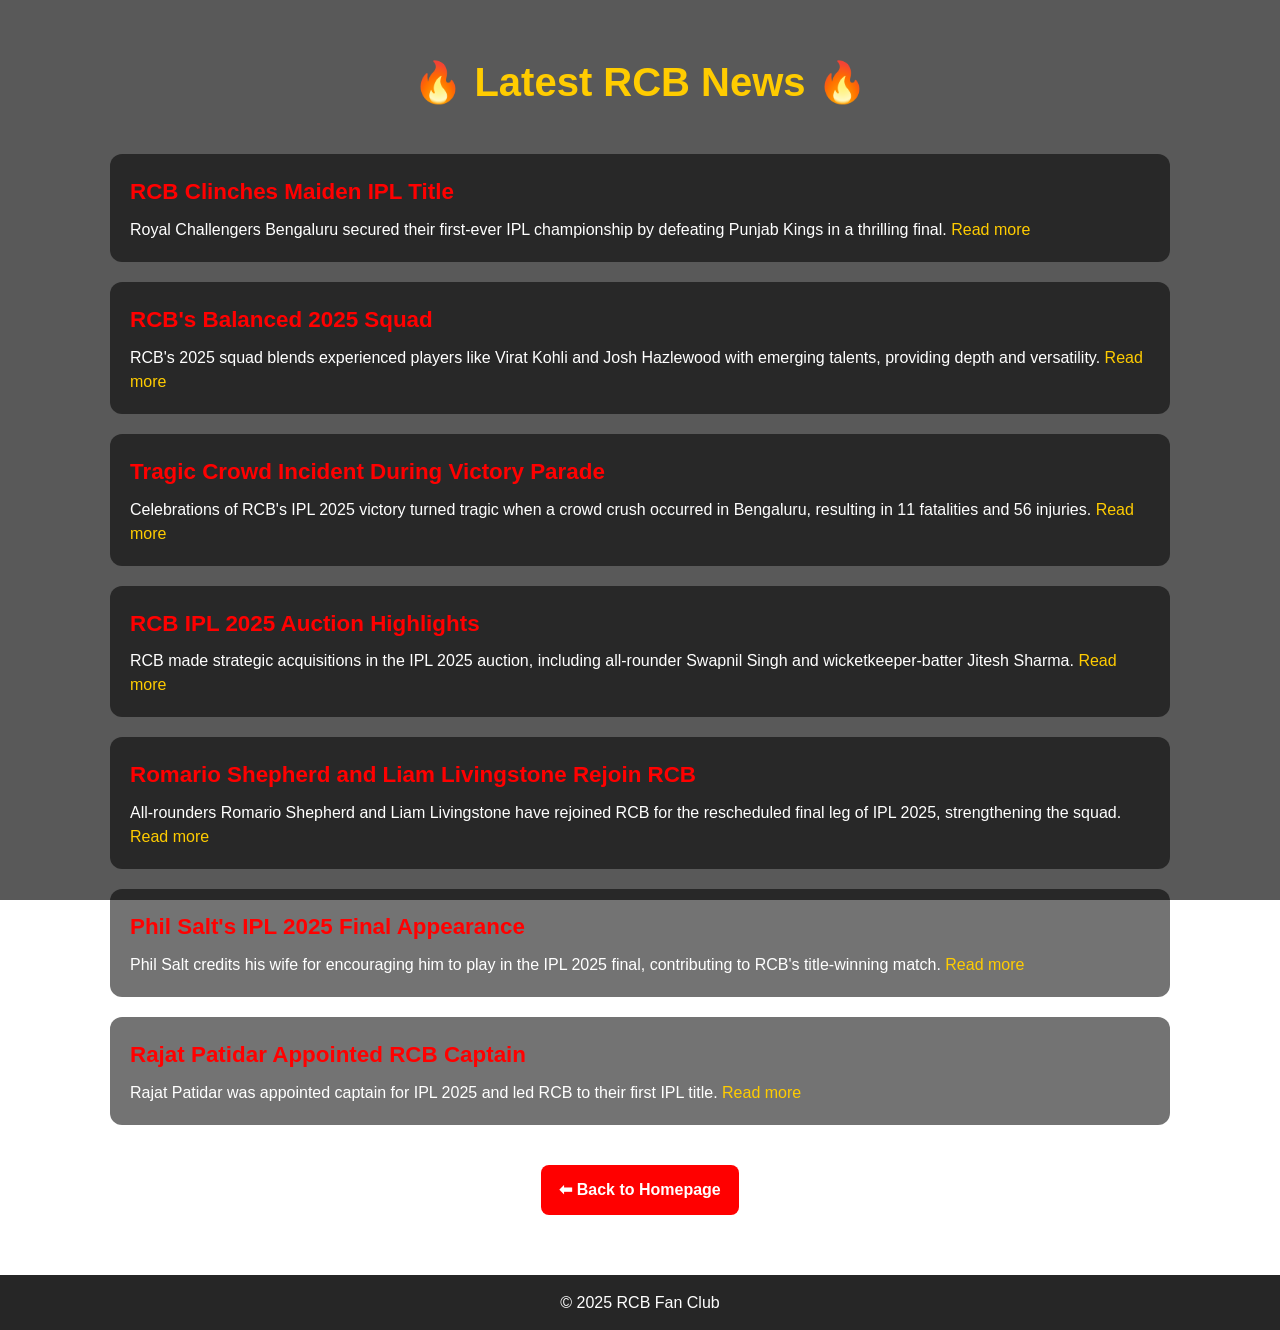
==== news.html @ 23f4145d "Add files via upload" ====
<!DOCTYPE html>
<html lang="en">
<head>
  <meta charset="UTF-8" />
  <meta name="viewport" content="width=device-width, initial-scale=1.0"/>
  <title>RCB Latest News</title>
  <link rel="stylesheet" href="style.css" />
  <style>
    body {
      font-family: 'Segoe UI', Tahoma, Geneva, Verdana, sans-serif;
      background: url('images/rcb forever.jpg') no-repeat center center fixed;
      background-size: cover;
      color: #fff;
      margin: 0;
      position: relative;
    }
    body::before {
      content: "";
      position: fixed;
      top: 0; left: 0;
      width: 100%; height: 100%;
      background: rgba(0,0,0,0.65);
      z-index: -1;
    }
    .container {
      max-width: 1100px;
      margin: 50px auto;
      padding: 0 20px;
    }
    h1 {
      text-align: center;
      color: #ffcc00;
      font-size: 2.5rem;
      margin-bottom: 40px;
    }
    .news-item {
      background: rgba(0,0,0,0.55);
      padding: 20px;
      border-radius: 12px;
      margin-bottom: 20px;
      transition: transform 0.2s;
    }
    .news-item:hover {
      transform: scale(1.02);
    }
    .news-item h2 {
      color: #ff0000;
      font-size: 1.4rem;
      margin-bottom: 8px;
    }
    .news-item p {
      color: #fff;
      font-size: 1rem;
      line-height: 1.5;
    }
    .news-item a {
      color: #ffcc00;
      text-decoration: none;
    }
    .news-item a:hover {
      text-decoration: underline;
    }
    .back-home {
      display: block;
      width: fit-content;
      margin: 40px auto 60px;
      padding: 12px 18px;
      background: #ff0000;
      color: #fff;
      text-decoration: none;
      border-radius: 8px;
      font-weight: 700;
      text-align: center;
    }
    .back-home:hover {
      background: #ffcc00;
      color: #000;
    }
    @media(max-width:600px){
      h1 { font-size: 2rem; }
      .news-item h2 { font-size: 1.2rem; }
    }
  </style>
</head>
<body>
  <div class="container">
    <h1>🔥 Latest RCB News 🔥</h1>

    <div class="news-item">
      <h2>RCB Clinches Maiden IPL Title</h2>
      <p>Royal Challengers Bengaluru secured their first-ever IPL championship by defeating Punjab Kings in a thrilling final. 
         <a href="https://en.wikipedia.org/wiki/2025_Indian_Premier_League_final?utm_source=chatgpt.com" target="_blank">Read more</a>
      </p>
    </div>

    <div class="news-item">
      <h2>RCB's Balanced 2025 Squad</h2>
      <p>RCB's 2025 squad blends experienced players like Virat Kohli and Josh Hazlewood with emerging talents, providing depth and versatility. 
         <a href="https://www.livemint.com/sports/cricket-news/why-rcb-s-2025-squad-is-their-most-balanced-ipl-team-yet-explained-11748558481822.html?utm_source=chatgpt.com" target="_blank">Read more</a>
      </p>
    </div>

    <div class="news-item">
      <h2>Tragic Crowd Incident During Victory Parade</h2>
      <p>Celebrations of RCB's IPL 2025 victory turned tragic when a crowd crush occurred in Bengaluru, resulting in 11 fatalities and 56 injuries. 
         <a href="https://en.wikipedia.org/wiki/2025_Bengaluru_crowd_crush?utm_source=chatgpt.com" target="_blank">Read more</a>
      </p>
    </div>

    <div class="news-item">
      <h2>RCB IPL 2025 Auction Highlights</h2>
      <p>RCB made strategic acquisitions in the IPL 2025 auction, including all-rounder Swapnil Singh and wicketkeeper-batter Jitesh Sharma. 
         <a href="https://www.espncricinfo.com/auction/ipl-2025-auction-1460972/royal-challengers-bengaluru-335970?utm_source=chatgpt.com" target="_blank">Read more</a>
      </p>
    </div>

    <div class="news-item">
      <h2>Romario Shepherd and Liam Livingstone Rejoin RCB</h2>
      <p>All-rounders Romario Shepherd and Liam Livingstone have rejoined RCB for the rescheduled final leg of IPL 2025, strengthening the squad. 
         <a href="https://www.espncricinfo.com/story/ipl-2025-romario-shepherd-and-liam-livingstone-rejoin-rcb-squad-1485934?utm_source=chatgpt.com" target="_blank">Read more</a>
      </p>
    </div>

    <div class="news-item">
      <h2>Phil Salt's IPL 2025 Final Appearance</h2>
      <p>Phil Salt credits his wife for encouraging him to play in the IPL 2025 final, contributing to RCB's title-winning match. 
         <a href="https://zeenews.india.com/cricket/abi-kicked-me-out-phil-salt-reveals-wife-s-role-in-rcb-ipl-2025-final-appearance-2964194.html?utm_source=chatgpt.com" target="_blank">Read more</a>
      </p>
    </div>

    <div class="news-item">
      <h2>Rajat Patidar Appointed RCB Captain</h2>
      <p>Rajat Patidar was appointed captain for IPL 2025 and led RCB to their first IPL title. 
         <a href="https://en.wikipedia.org/wiki/Rajat_Patidar?utm_source=chatgpt.com" target="_blank">Read more</a>
      </p>
    </div>

    <a href="index.html" class="back-home">⬅ Back to Homepage</a>
  </div>
</body>
</html>
  <footer class="site-footer">
      <p>© 2025 RCB Fan Club</p>
    </div>
  </footer>
---- style.css ----
/* -------------------------
   Global Reset & Typography
------------------------- */
* {
  box-sizing: border-box;
  margin: 0;
  padding: 0;
}

body {
  font-family: 'Segoe UI', Tahoma, Geneva, Verdana, sans-serif;
  line-height: 1.6;
  color: #fff;
  background: url('images/fans-bg.jpg') no-repeat center center fixed;
  background-size: cover;
  position: relative;
}

body::before {
  content: "";
  position: fixed;
  top: 0;
  left: 0;
  height: 100%;
  width: 100%;
  background: rgba(0,0,0,0.65);
  z-index: -1;
}

/* -------------------------
   Container
------------------------- */
.container {
  width: 90%;
  max-width: 1200px;
  margin: auto;
}

/* -------------------------
   Header
------------------------- */
.site-header {
  background: rgba(0,0,0,0.85);
  padding: 15px 0;
  position: sticky;
  top: 0;
  z-index: 100;
}

.site-header .brand {
  display: flex;
  align-items: center;
  gap: 15px;
}

.site-header .logo {
  height: 70px;
  width: 70px;
  object-fit: contain;
}

.site-title {
  font-size: 1.8rem;
  color: #ff0000; /* RCB Red */
}

.site-sub {
  font-size: 0.9rem;
  color: #f0f0f0;
}

/* -------------------------
   Navigation
------------------------- */
.nav {
  margin-top: 10px;
}

.nav-list {
  display: flex;
  list-style: none;
  gap: 20px;
}

.nav-list li a {
  text-decoration: none;
  color: #fff;
  padding: 5px 10px;
  border-radius: 5px;
  transition: 0.3s;
}

.nav-list li a:hover {
  background: #ff0000;
  color: #fff;
}

.nav-toggle {
  display: none;
}

/* -------------------------
   Hero Section
------------------------- */
.hero {
  display: flex;
  flex-direction: column;
  align-items: center;
  justify-content: center;
  padding: 80px 20px;
  gap: 30px;
  text-align: center;
}

.hero-text h2 {
  font-size: 3rem;
  color: #ffcc00; /* RCB Gold */
  margin-bottom: 20px;
}

.hero-text h2::before {
  content: "🔥 "; /* Fire emoji */
}

.hero-text p {
  font-size: 1.2rem;
  max-width: 700px;
  margin: 0 auto 25px auto;
}

.cta-row {
  display: flex;
  gap: 15px;
  justify-content: center;
}

/* Hero Buttons - Red and White */
.cta-row .btn {
  background-color: #ff0000; /* Red */
  color: #fff;
  padding: 12px 25px;
  text-decoration: none;
  font-weight: bold;
  border-radius: 8px;
  transition: 0.3s;
}

.cta-row .btn:hover {
  background-color: #ffcc00;
  color: #000;
}

.cta-row .btn.outline {
  background-color: #fff; /* White */
  color: #ff0000;
}

.cta-row .btn.outline:hover {
  background-color: #ff0000;
  color: #fff;
}

.hero-media img {
  max-width: 60%;
  height: auto;
  border-radius: 15px;
  margin-top: 20px;
}

/* -------------------------
   Section Styling
------------------------- */
.section {
  padding: 50px 0;
}

.section h3 {
  font-size: 2rem;
  color: #ffcc00;
  margin-bottom: 25px;
  text-align: center;
}

.section h3::before {
  content: "⭐ "; /* Star emoji */
}

.section p {
  font-size: 1rem;
  line-height: 1.7;
  text-align: justify;
}

/* About Section */
.about .partners {
  display: flex;
  gap: 20px;
  justify-content: center;
  margin-top: 20px;
}

.about .partners img {
  height: 50px;
  object-fit: contain;
}

/* -------------------------
   Memorable Moments Section
------------------------- */
.highlights {
  padding: 60px 0;
  background: rgba(0, 0, 0, 0.5);
  border-radius: 12px;
}

.highlights .grid {
  display: grid;
  grid-template-columns: repeat(auto-fit, minmax(250px, 1fr));
  gap: 25px;
}

.card {
  background: rgba(0, 0, 0, 0.65);
  border-radius: 12px;
  overflow: hidden;
  transition: transform 0.3s ease, box-shadow 0.3s ease;
  display: flex;
  flex-direction: column;
}

.card:hover {
  transform: translateY(-5px);
  box-shadow: 0 15px 25px rgba(0, 0, 0, 0.6);
}

/* Default card image */
.card img {
  width: 100%;
  height: 180px;
  object-fit: cover;
  transition: transform 0.3s ease;
}

/* Smaller images for Rajat Patidar & Tim David */
.card.rajat img,
.card.tim-david img {
  height: 150px;
  object-fit: cover;
}

.card:hover img {
  transform: scale(1.05);
}

.card h4 {
  font-size: 1.2rem;
  margin: 12px 15px 5px;
  color: #ffcc00;
  font-weight: 600;
}

.card p {
  font-size: 0.95rem;
  margin: 0 15px 15px;
  line-height: 1.4;
  color: #fff;
  flex-grow: 1;
}

/* -------------------------
   Quick Links
------------------------- */
.quick-links .grid {
  display: grid;
  grid-template-columns: repeat(auto-fit, minmax(200px, 1fr));
  gap: 20px;
  margin-top: 20px;
}

.tile {
  display: block;
  text-align: center;
  padding: 20px;
  background: rgba(255, 0, 0, 0.85);
  border-radius: 10px;
  color: #fff;
  text-decoration: none;
  font-weight: bold;
  transition: 0.3s;
}

.tile:hover {
  background: #ffcc00;
  color: #000;
}

/* -------------------------
   Footer
------------------------- */
.site-footer {
  background: rgba(0,0,0,0.85);
  text-align: center;
  padding: 15px 0;
  margin-top: 50px;
}

.site-footer p {
  color: #fff;
}

/* -------------------------
   Responsive adjustments
------------------------- */
@media screen and (max-width: 1024px) {
  .hero-media img {
    max-width: 70%;
  }
}

@media screen and (max-width: 768px) {
  .hero-text h2 {
    font-size: 2.2rem;
  }
  .card img {
    height: 180px;
  }
}

@media screen and (max-width: 480px) {
  .hero-text h2 {
    font-size: 1.8rem;
  }
  .card img {
    height: 160px;
  }
}
/* ===========================
   Squad Page Styling
=========================== */
.squad-grid {
  display: grid;
  grid-template-columns: repeat(auto-fill, minmax(260px, 1fr));
  gap: 25px;
}

.player-card {
  background: rgba(0,0,0,0.7);
  border: 2px solid #ff0000;
  border-radius: 15px;
  padding: 20px;
  color: #fff;
  text-align: left;
  transition: transform 0.3s ease, box-shadow 0.3s ease;
}

.player-card:hover {
  transform: translateY(-5px);
  box-shadow: 0 10px 25px rgba(255,0,0,0.6);
}

.player-card h3 {
  color: #ffcc00;
  margin: 10px 0;
}

.player-card h3 span {
  font-size: 0.85rem;
  color: #ccc;
}

.player-img {
  width: 100%;
  height: 220px;
  object-fit: cover;
  border-radius: 12px;
  margin-bottom: 15px;
}

.bio {
  font-size: 0.95rem;
  margin-bottom: 15px;
  color: #ddd;
}

.player-card ul {
  margin: 5px 0 15px 20px;
  padding: 0;
}

.player-card ul li {
  font-size: 0.9rem;
  margin-bottom: 5px;
}

.player-card ul li::marker {
  color: #ffcc00;
}

.stats {
  background: rgba(255,255,255,0.1);
  padding: 10px;
  border-radius: 8px;
  font-size: 0.9rem;
}
/* Background same as homepage */
body.team-bg {
  background: url("images/rcb forever.jpg") no-repeat center center fixed;
  background-size: cover;
  color: #fff;
}

/* Navigation bar */
.main-nav {
  text-align: center;
  margin-top: 15px;
}
.main-nav a {
  margin: 0 15px;
  padding: 6px 12px;
  color: #fff;
  text-decoration: none;
  font-weight: bold;
  border-radius: 6px;
  transition: background 0.3s;
}
.main-nav a:hover,
.main-nav a.active {
  background: rgba(255,0,0,0.8);
}

/* Squad grid */
.squad-grid {
  display: grid;
  grid-template-columns: repeat(auto-fill, minmax(280px, 1fr));
  gap: 25px;
}

/* Player card flexible height */
.player-card {
  background: rgba(0,0,0,0.8);
  border: 2px solid #ff0000;
  border-radius: 15px;
  padding: 20px;
  text-align: center;
  transition: transform 0.3s ease, box-shadow 0.3s ease;
}

.player-card:hover {
  transform: translateY(-5px);
  box-shadow: 0 10px 25px rgba(255,0,0,0.6);
}

.player-img {
  width: 100%;
  height: 200px;
  object-fit: cover;
  border-radius: 12px;
  margin-bottom: 12px;
}

.player-card h3 {
  font-size: 1.1rem; /* compact so names fit */
  margin: 8px 0 5px;
  color: #ffcc00;
}

.player-card .role {
  font-size: 0.9rem;
  color: #ccc;
  margin-bottom: 10px;
}

.bio {
  font-size: 0.85rem;
  margin-bottom: 12px;
  color: #ddd;
}

.player-card h4 {
  font-size: 0.95rem;
  margin: 10px 0 6px;
  color: #ff6666;
}

.player-card ul {
  list-style: disc;
  margin: 0 0 10px 18px;
  padding: 0;
  text-align: left;
}

.player-card ul li {
  font-size: 0.8rem;
  margin-bottom: 4px;
  color: #eee;
}

.stats {
  background: rgba(255,255,255,0.08);
  padding: 8px;
  border-radius: 8px;
  font-size: 0.8rem;
  text-align: left;
  margin-top: 8px;
}
/* Center nav below logo like home page */
.main-nav {
  display: flex;
  justify-content: center; /* center the nav */
  margin-top: 15px;
}

.main-nav ul.nav-list {
  display: flex;
  list-style: none;
  gap: 20px;
  padding: 0;
  margin: 0;
}

.main-nav ul.nav-list li a {
  color: #fff;
  text-decoration: none;
  padding: 6px 12px;
  border-radius: 6px;
  font-weight: bold;
  transition: 0.3s;
}

.main-nav ul.nav-list li a:hover,
.main-nav ul.nav-list li a.active {
  background: rgba(255,0,0,0.8);
}
/* Center nav below logo like team page */
.main-nav {
  display: flex;
  justify-content: center; /* center the nav */
  margin-top: 15px;
}

.main-nav ul.nav-list {
  display: flex;
  list-style: none;
  gap: 20px;
  padding: 0;
  margin: 0;
}

.main-nav ul.nav-list li a {
  color: #fff;
  text-decoration: none;
  padding: 6px 12px;
  border-radius: 6px;
  font-weight: bold;
  transition: 0.3s;
}

.main-nav ul.nav-list li a:hover,
.main-nav ul.nav-list li a.active {
  background: rgba(255,0,0,0.8);
}
/* -------------------------
   Navigation (Center-aligned for Team & Stats page)
------------------------- */
/* -------------------------
   Stats Page Header & Navigation (Smaller)
------------------------- */
.site-header {
  background: rgba(0,0,0,0.85);
  padding: 10px 0;       /* reduced from 15px */
  position: sticky;
  top: 0;
  z-index: 100;
}

.site-header .brand {
  display: flex;
  align-items: center;
  gap: 10px;             /* reduced gap between logo and title */
}

.site-header .logo {
  height: 50px;           /* smaller logo */
  width: 50px;
  object-fit: contain;
}

.site-title {
  font-size: 1.4rem;      /* smaller title */
  color: #ff0000;
}

.site-sub {
  font-size: 0.8rem;      /* smaller subtitle */
  color: #f0f0f0;
}

/* Navigation */
.main-nav {
  text-align: center;
  margin-top: 5px;        /* smaller margin */
}

.main-nav ul {
  list-style: none;
  padding: 0;
  display: inline-flex;
  gap: 12px;              /* smaller gap between links */
}

.main-nav ul li a {
  text-decoration: none;
  color: #fff;
  padding: 4px 8px;       /* smaller padding */
  font-weight: bold;
  border-radius: 5px;
  font-size: 0.85rem;     /* smaller font */
  transition: background 0.3s;
}

.main-nav ul li a:hover,
.main-nav ul li a.active {
  background: rgba(255,0,0,0.8);
  color: #fff;
}
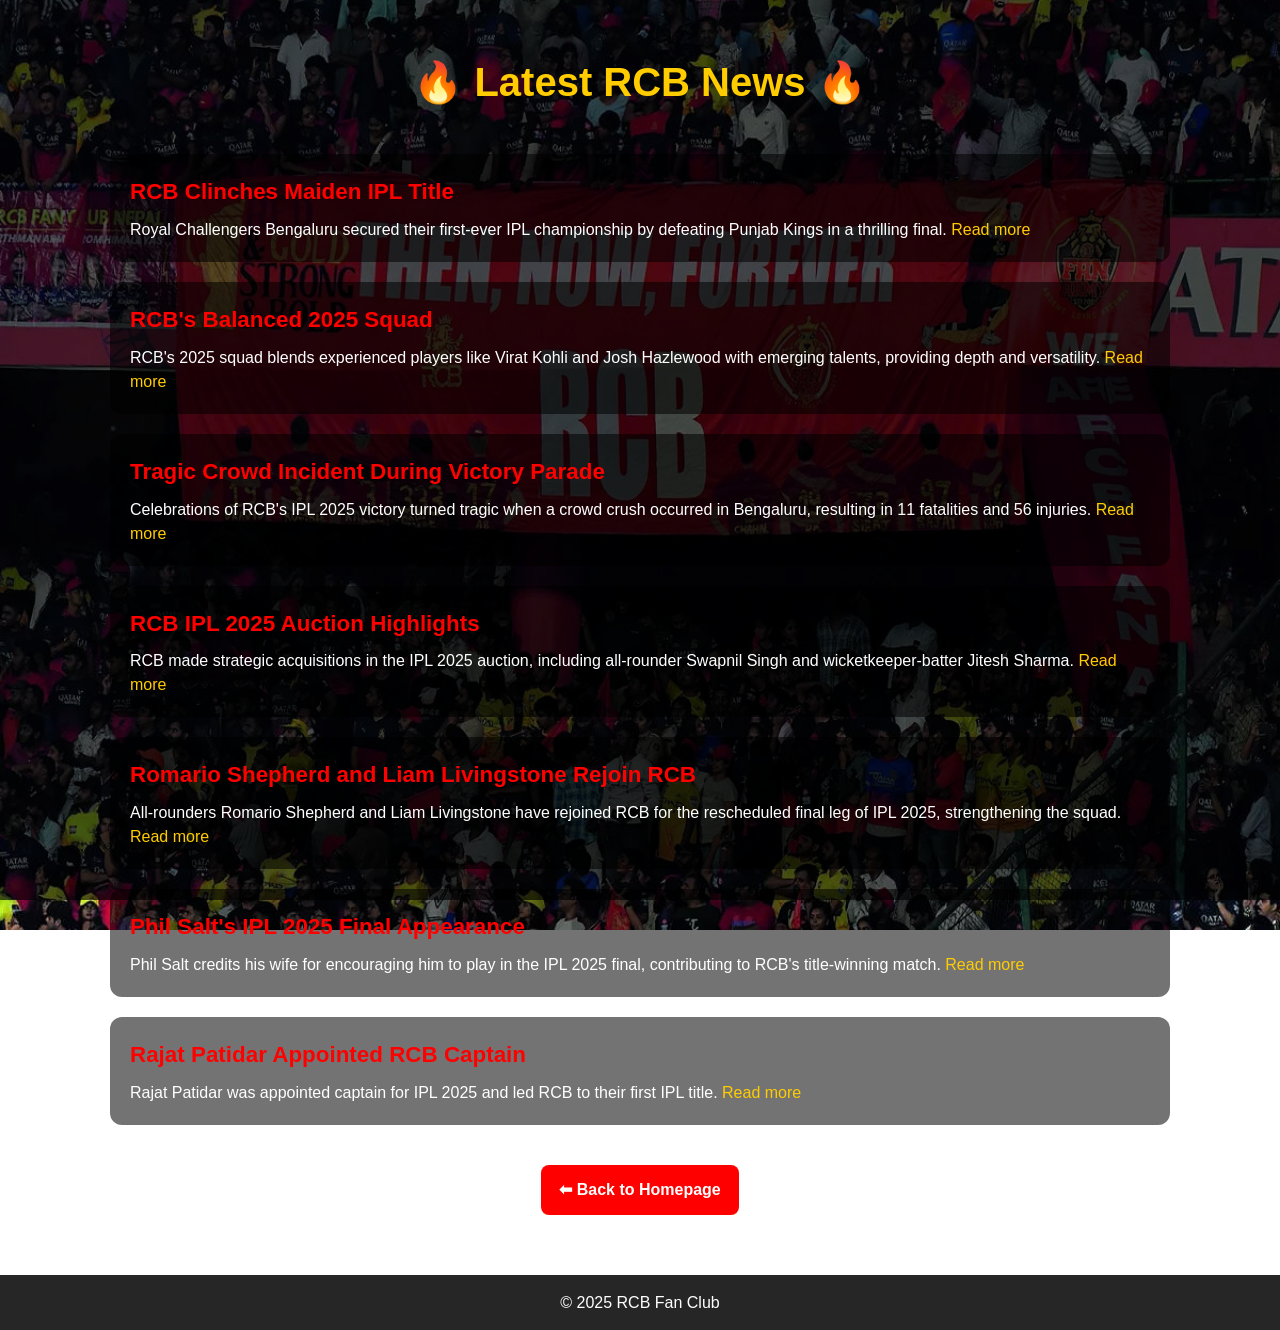
==== commit 77f37ef9: "Initial commit" ====
--- a/news.html
+++ b/news.html
@@ -1,145 +1,145 @@
-<!DOCTYPE html>
-<html lang="en">
-<head>
-  <meta charset="UTF-8" />
-  <meta name="viewport" content="width=device-width, initial-scale=1.0"/>
-  <title>RCB Latest News</title>
-  <link rel="stylesheet" href="style.css" />
-  <style>
-    body {
-      font-family: 'Segoe UI', Tahoma, Geneva, Verdana, sans-serif;
-      background: url('images/rcb forever.jpg') no-repeat center center fixed;
-      background-size: cover;
-      color: #fff;
-      margin: 0;
-      position: relative;
-    }
-    body::before {
-      content: "";
-      position: fixed;
-      top: 0; left: 0;
-      width: 100%; height: 100%;
-      background: rgba(0,0,0,0.65);
-      z-index: -1;
-    }
-    .container {
-      max-width: 1100px;
-      margin: 50px auto;
-      padding: 0 20px;
-    }
-    h1 {
-      text-align: center;
-      color: #ffcc00;
-      font-size: 2.5rem;
-      margin-bottom: 40px;
-    }
-    .news-item {
-      background: rgba(0,0,0,0.55);
-      padding: 20px;
-      border-radius: 12px;
-      margin-bottom: 20px;
-      transition: transform 0.2s;
-    }
-    .news-item:hover {
-      transform: scale(1.02);
-    }
-    .news-item h2 {
-      color: #ff0000;
-      font-size: 1.4rem;
-      margin-bottom: 8px;
-    }
-    .news-item p {
-      color: #fff;
-      font-size: 1rem;
-      line-height: 1.5;
-    }
-    .news-item a {
-      color: #ffcc00;
-      text-decoration: none;
-    }
-    .news-item a:hover {
-      text-decoration: underline;
-    }
-    .back-home {
-      display: block;
-      width: fit-content;
-      margin: 40px auto 60px;
-      padding: 12px 18px;
-      background: #ff0000;
-      color: #fff;
-      text-decoration: none;
-      border-radius: 8px;
-      font-weight: 700;
-      text-align: center;
-    }
-    .back-home:hover {
-      background: #ffcc00;
-      color: #000;
-    }
-    @media(max-width:600px){
-      h1 { font-size: 2rem; }
-      .news-item h2 { font-size: 1.2rem; }
-    }
-  </style>
-</head>
-<body>
-  <div class="container">
-    <h1>🔥 Latest RCB News 🔥</h1>
-
-    <div class="news-item">
-      <h2>RCB Clinches Maiden IPL Title</h2>
-      <p>Royal Challengers Bengaluru secured their first-ever IPL championship by defeating Punjab Kings in a thrilling final. 
-         <a href="https://en.wikipedia.org/wiki/2025_Indian_Premier_League_final?utm_source=chatgpt.com" target="_blank">Read more</a>
-      </p>
-    </div>
-
-    <div class="news-item">
-      <h2>RCB's Balanced 2025 Squad</h2>
-      <p>RCB's 2025 squad blends experienced players like Virat Kohli and Josh Hazlewood with emerging talents, providing depth and versatility. 
-         <a href="https://www.livemint.com/sports/cricket-news/why-rcb-s-2025-squad-is-their-most-balanced-ipl-team-yet-explained-11748558481822.html?utm_source=chatgpt.com" target="_blank">Read more</a>
-      </p>
-    </div>
-
-    <div class="news-item">
-      <h2>Tragic Crowd Incident During Victory Parade</h2>
-      <p>Celebrations of RCB's IPL 2025 victory turned tragic when a crowd crush occurred in Bengaluru, resulting in 11 fatalities and 56 injuries. 
-         <a href="https://en.wikipedia.org/wiki/2025_Bengaluru_crowd_crush?utm_source=chatgpt.com" target="_blank">Read more</a>
-      </p>
-    </div>
-
-    <div class="news-item">
-      <h2>RCB IPL 2025 Auction Highlights</h2>
-      <p>RCB made strategic acquisitions in the IPL 2025 auction, including all-rounder Swapnil Singh and wicketkeeper-batter Jitesh Sharma. 
-         <a href="https://www.espncricinfo.com/auction/ipl-2025-auction-1460972/royal-challengers-bengaluru-335970?utm_source=chatgpt.com" target="_blank">Read more</a>
-      </p>
-    </div>
-
-    <div class="news-item">
-      <h2>Romario Shepherd and Liam Livingstone Rejoin RCB</h2>
-      <p>All-rounders Romario Shepherd and Liam Livingstone have rejoined RCB for the rescheduled final leg of IPL 2025, strengthening the squad. 
-         <a href="https://www.espncricinfo.com/story/ipl-2025-romario-shepherd-and-liam-livingstone-rejoin-rcb-squad-1485934?utm_source=chatgpt.com" target="_blank">Read more</a>
-      </p>
-    </div>
-
-    <div class="news-item">
-      <h2>Phil Salt's IPL 2025 Final Appearance</h2>
-      <p>Phil Salt credits his wife for encouraging him to play in the IPL 2025 final, contributing to RCB's title-winning match. 
-         <a href="https://zeenews.india.com/cricket/abi-kicked-me-out-phil-salt-reveals-wife-s-role-in-rcb-ipl-2025-final-appearance-2964194.html?utm_source=chatgpt.com" target="_blank">Read more</a>
-      </p>
-    </div>
-
-    <div class="news-item">
-      <h2>Rajat Patidar Appointed RCB Captain</h2>
-      <p>Rajat Patidar was appointed captain for IPL 2025 and led RCB to their first IPL title. 
-         <a href="https://en.wikipedia.org/wiki/Rajat_Patidar?utm_source=chatgpt.com" target="_blank">Read more</a>
-      </p>
-    </div>
-
-    <a href="index.html" class="back-home">⬅ Back to Homepage</a>
-  </div>
-</body>
-</html>
-  <footer class="site-footer">
-      <p>© 2025 RCB Fan Club</p>
-    </div>
+<!DOCTYPE html>
+<html lang="en">
+<head>
+  <meta charset="UTF-8" />
+  <meta name="viewport" content="width=device-width, initial-scale=1.0"/>
+  <title>RCB Latest News</title>
+  <link rel="stylesheet" href="style.css" />
+  <style>
+    body {
+      font-family: 'Segoe UI', Tahoma, Geneva, Verdana, sans-serif;
+      background: url('images/rcb forever.jpg') no-repeat center center fixed;
+      background-size: cover;
+      color: #fff;
+      margin: 0;
+      position: relative;
+    }
+    body::before {
+      content: "";
+      position: fixed;
+      top: 0; left: 0;
+      width: 100%; height: 100%;
+      background: rgba(0,0,0,0.65);
+      z-index: -1;
+    }
+    .container {
+      max-width: 1100px;
+      margin: 50px auto;
+      padding: 0 20px;
+    }
+    h1 {
+      text-align: center;
+      color: #ffcc00;
+      font-size: 2.5rem;
+      margin-bottom: 40px;
+    }
+    .news-item {
+      background: rgba(0,0,0,0.55);
+      padding: 20px;
+      border-radius: 12px;
+      margin-bottom: 20px;
+      transition: transform 0.2s;
+    }
+    .news-item:hover {
+      transform: scale(1.02);
+    }
+    .news-item h2 {
+      color: #ff0000;
+      font-size: 1.4rem;
+      margin-bottom: 8px;
+    }
+    .news-item p {
+      color: #fff;
+      font-size: 1rem;
+      line-height: 1.5;
+    }
+    .news-item a {
+      color: #ffcc00;
+      text-decoration: none;
+    }
+    .news-item a:hover {
+      text-decoration: underline;
+    }
+    .back-home {
+      display: block;
+      width: fit-content;
+      margin: 40px auto 60px;
+      padding: 12px 18px;
+      background: #ff0000;
+      color: #fff;
+      text-decoration: none;
+      border-radius: 8px;
+      font-weight: 700;
+      text-align: center;
+    }
+    .back-home:hover {
+      background: #ffcc00;
+      color: #000;
+    }
+    @media(max-width:600px){
+      h1 { font-size: 2rem; }
+      .news-item h2 { font-size: 1.2rem; }
+    }
+  </style>
+</head>
+<body>
+  <div class="container">
+    <h1>🔥 Latest RCB News 🔥</h1>
+
+    <div class="news-item">
+      <h2>RCB Clinches Maiden IPL Title</h2>
+      <p>Royal Challengers Bengaluru secured their first-ever IPL championship by defeating Punjab Kings in a thrilling final. 
+         <a href="https://en.wikipedia.org/wiki/2025_Indian_Premier_League_final?utm_source=chatgpt.com" target="_blank">Read more</a>
+      </p>
+    </div>
+
+    <div class="news-item">
+      <h2>RCB's Balanced 2025 Squad</h2>
+      <p>RCB's 2025 squad blends experienced players like Virat Kohli and Josh Hazlewood with emerging talents, providing depth and versatility. 
+         <a href="https://www.livemint.com/sports/cricket-news/why-rcb-s-2025-squad-is-their-most-balanced-ipl-team-yet-explained-11748558481822.html?utm_source=chatgpt.com" target="_blank">Read more</a>
+      </p>
+    </div>
+
+    <div class="news-item">
+      <h2>Tragic Crowd Incident During Victory Parade</h2>
+      <p>Celebrations of RCB's IPL 2025 victory turned tragic when a crowd crush occurred in Bengaluru, resulting in 11 fatalities and 56 injuries. 
+         <a href="https://en.wikipedia.org/wiki/2025_Bengaluru_crowd_crush?utm_source=chatgpt.com" target="_blank">Read more</a>
+      </p>
+    </div>
+
+    <div class="news-item">
+      <h2>RCB IPL 2025 Auction Highlights</h2>
+      <p>RCB made strategic acquisitions in the IPL 2025 auction, including all-rounder Swapnil Singh and wicketkeeper-batter Jitesh Sharma. 
+         <a href="https://www.espncricinfo.com/auction/ipl-2025-auction-1460972/royal-challengers-bengaluru-335970?utm_source=chatgpt.com" target="_blank">Read more</a>
+      </p>
+    </div>
+
+    <div class="news-item">
+      <h2>Romario Shepherd and Liam Livingstone Rejoin RCB</h2>
+      <p>All-rounders Romario Shepherd and Liam Livingstone have rejoined RCB for the rescheduled final leg of IPL 2025, strengthening the squad. 
+         <a href="https://www.espncricinfo.com/story/ipl-2025-romario-shepherd-and-liam-livingstone-rejoin-rcb-squad-1485934?utm_source=chatgpt.com" target="_blank">Read more</a>
+      </p>
+    </div>
+
+    <div class="news-item">
+      <h2>Phil Salt's IPL 2025 Final Appearance</h2>
+      <p>Phil Salt credits his wife for encouraging him to play in the IPL 2025 final, contributing to RCB's title-winning match. 
+         <a href="https://zeenews.india.com/cricket/abi-kicked-me-out-phil-salt-reveals-wife-s-role-in-rcb-ipl-2025-final-appearance-2964194.html?utm_source=chatgpt.com" target="_blank">Read more</a>
+      </p>
+    </div>
+
+    <div class="news-item">
+      <h2>Rajat Patidar Appointed RCB Captain</h2>
+      <p>Rajat Patidar was appointed captain for IPL 2025 and led RCB to their first IPL title. 
+         <a href="https://en.wikipedia.org/wiki/Rajat_Patidar?utm_source=chatgpt.com" target="_blank">Read more</a>
+      </p>
+    </div>
+
+    <a href="index.html" class="back-home">⬅ Back to Homepage</a>
+  </div>
+</body>
+</html>
+  <footer class="site-footer">
+      <p>© 2025 RCB Fan Club</p>
+    </div>
   </footer>
--- a/style.css
+++ b/style.css
@@ -1,625 +1,625 @@
-/* -------------------------
-   Global Reset & Typography
-------------------------- */
-* {
-  box-sizing: border-box;
-  margin: 0;
-  padding: 0;
-}
-
-body {
-  font-family: 'Segoe UI', Tahoma, Geneva, Verdana, sans-serif;
-  line-height: 1.6;
-  color: #fff;
-  background: url('images/fans-bg.jpg') no-repeat center center fixed;
-  background-size: cover;
-  position: relative;
-}
-
-body::before {
-  content: "";
-  position: fixed;
-  top: 0;
-  left: 0;
-  height: 100%;
-  width: 100%;
-  background: rgba(0,0,0,0.65);
-  z-index: -1;
-}
-
-/* -------------------------
-   Container
-------------------------- */
-.container {
-  width: 90%;
-  max-width: 1200px;
-  margin: auto;
-}
-
-/* -------------------------
-   Header
-------------------------- */
-.site-header {
-  background: rgba(0,0,0,0.85);
-  padding: 15px 0;
-  position: sticky;
-  top: 0;
-  z-index: 100;
-}
-
-.site-header .brand {
-  display: flex;
-  align-items: center;
-  gap: 15px;
-}
-
-.site-header .logo {
-  height: 70px;
-  width: 70px;
-  object-fit: contain;
-}
-
-.site-title {
-  font-size: 1.8rem;
-  color: #ff0000; /* RCB Red */
-}
-
-.site-sub {
-  font-size: 0.9rem;
-  color: #f0f0f0;
-}
-
-/* -------------------------
-   Navigation
-------------------------- */
-.nav {
-  margin-top: 10px;
-}
-
-.nav-list {
-  display: flex;
-  list-style: none;
-  gap: 20px;
-}
-
-.nav-list li a {
-  text-decoration: none;
-  color: #fff;
-  padding: 5px 10px;
-  border-radius: 5px;
-  transition: 0.3s;
-}
-
-.nav-list li a:hover {
-  background: #ff0000;
-  color: #fff;
-}
-
-.nav-toggle {
-  display: none;
-}
-
-/* -------------------------
-   Hero Section
-------------------------- */
-.hero {
-  display: flex;
-  flex-direction: column;
-  align-items: center;
-  justify-content: center;
-  padding: 80px 20px;
-  gap: 30px;
-  text-align: center;
-}
-
-.hero-text h2 {
-  font-size: 3rem;
-  color: #ffcc00; /* RCB Gold */
-  margin-bottom: 20px;
-}
-
-.hero-text h2::before {
-  content: "🔥 "; /* Fire emoji */
-}
-
-.hero-text p {
-  font-size: 1.2rem;
-  max-width: 700px;
-  margin: 0 auto 25px auto;
-}
-
-.cta-row {
-  display: flex;
-  gap: 15px;
-  justify-content: center;
-}
-
-/* Hero Buttons - Red and White */
-.cta-row .btn {
-  background-color: #ff0000; /* Red */
-  color: #fff;
-  padding: 12px 25px;
-  text-decoration: none;
-  font-weight: bold;
-  border-radius: 8px;
-  transition: 0.3s;
-}
-
-.cta-row .btn:hover {
-  background-color: #ffcc00;
-  color: #000;
-}
-
-.cta-row .btn.outline {
-  background-color: #fff; /* White */
-  color: #ff0000;
-}
-
-.cta-row .btn.outline:hover {
-  background-color: #ff0000;
-  color: #fff;
-}
-
-.hero-media img {
-  max-width: 60%;
-  height: auto;
-  border-radius: 15px;
-  margin-top: 20px;
-}
-
-/* -------------------------
-   Section Styling
-------------------------- */
-.section {
-  padding: 50px 0;
-}
-
-.section h3 {
-  font-size: 2rem;
-  color: #ffcc00;
-  margin-bottom: 25px;
-  text-align: center;
-}
-
-.section h3::before {
-  content: "⭐ "; /* Star emoji */
-}
-
-.section p {
-  font-size: 1rem;
-  line-height: 1.7;
-  text-align: justify;
-}
-
-/* About Section */
-.about .partners {
-  display: flex;
-  gap: 20px;
-  justify-content: center;
-  margin-top: 20px;
-}
-
-.about .partners img {
-  height: 50px;
-  object-fit: contain;
-}
-
-/* -------------------------
-   Memorable Moments Section
-------------------------- */
-.highlights {
-  padding: 60px 0;
-  background: rgba(0, 0, 0, 0.5);
-  border-radius: 12px;
-}
-
-.highlights .grid {
-  display: grid;
-  grid-template-columns: repeat(auto-fit, minmax(250px, 1fr));
-  gap: 25px;
-}
-
-.card {
-  background: rgba(0, 0, 0, 0.65);
-  border-radius: 12px;
-  overflow: hidden;
-  transition: transform 0.3s ease, box-shadow 0.3s ease;
-  display: flex;
-  flex-direction: column;
-}
-
-.card:hover {
-  transform: translateY(-5px);
-  box-shadow: 0 15px 25px rgba(0, 0, 0, 0.6);
-}
-
-/* Default card image */
-.card img {
-  width: 100%;
-  height: 180px;
-  object-fit: cover;
-  transition: transform 0.3s ease;
-}
-
-/* Smaller images for Rajat Patidar & Tim David */
-.card.rajat img,
-.card.tim-david img {
-  height: 150px;
-  object-fit: cover;
-}
-
-.card:hover img {
-  transform: scale(1.05);
-}
-
-.card h4 {
-  font-size: 1.2rem;
-  margin: 12px 15px 5px;
-  color: #ffcc00;
-  font-weight: 600;
-}
-
-.card p {
-  font-size: 0.95rem;
-  margin: 0 15px 15px;
-  line-height: 1.4;
-  color: #fff;
-  flex-grow: 1;
-}
-
-/* -------------------------
-   Quick Links
-------------------------- */
-.quick-links .grid {
-  display: grid;
-  grid-template-columns: repeat(auto-fit, minmax(200px, 1fr));
-  gap: 20px;
-  margin-top: 20px;
-}
-
-.tile {
-  display: block;
-  text-align: center;
-  padding: 20px;
-  background: rgba(255, 0, 0, 0.85);
-  border-radius: 10px;
-  color: #fff;
-  text-decoration: none;
-  font-weight: bold;
-  transition: 0.3s;
-}
-
-.tile:hover {
-  background: #ffcc00;
-  color: #000;
-}
-
-/* -------------------------
-   Footer
-------------------------- */
-.site-footer {
-  background: rgba(0,0,0,0.85);
-  text-align: center;
-  padding: 15px 0;
-  margin-top: 50px;
-}
-
-.site-footer p {
-  color: #fff;
-}
-
-/* -------------------------
-   Responsive adjustments
-------------------------- */
-@media screen and (max-width: 1024px) {
-  .hero-media img {
-    max-width: 70%;
-  }
-}
-
-@media screen and (max-width: 768px) {
-  .hero-text h2 {
-    font-size: 2.2rem;
-  }
-  .card img {
-    height: 180px;
-  }
-}
-
-@media screen and (max-width: 480px) {
-  .hero-text h2 {
-    font-size: 1.8rem;
-  }
-  .card img {
-    height: 160px;
-  }
-}
-/* ===========================
-   Squad Page Styling
-=========================== */
-.squad-grid {
-  display: grid;
-  grid-template-columns: repeat(auto-fill, minmax(260px, 1fr));
-  gap: 25px;
-}
-
-.player-card {
-  background: rgba(0,0,0,0.7);
-  border: 2px solid #ff0000;
-  border-radius: 15px;
-  padding: 20px;
-  color: #fff;
-  text-align: left;
-  transition: transform 0.3s ease, box-shadow 0.3s ease;
-}
-
-.player-card:hover {
-  transform: translateY(-5px);
-  box-shadow: 0 10px 25px rgba(255,0,0,0.6);
-}
-
-.player-card h3 {
-  color: #ffcc00;
-  margin: 10px 0;
-}
-
-.player-card h3 span {
-  font-size: 0.85rem;
-  color: #ccc;
-}
-
-.player-img {
-  width: 100%;
-  height: 220px;
-  object-fit: cover;
-  border-radius: 12px;
-  margin-bottom: 15px;
-}
-
-.bio {
-  font-size: 0.95rem;
-  margin-bottom: 15px;
-  color: #ddd;
-}
-
-.player-card ul {
-  margin: 5px 0 15px 20px;
-  padding: 0;
-}
-
-.player-card ul li {
-  font-size: 0.9rem;
-  margin-bottom: 5px;
-}
-
-.player-card ul li::marker {
-  color: #ffcc00;
-}
-
-.stats {
-  background: rgba(255,255,255,0.1);
-  padding: 10px;
-  border-radius: 8px;
-  font-size: 0.9rem;
-}
-/* Background same as homepage */
-body.team-bg {
-  background: url("images/rcb forever.jpg") no-repeat center center fixed;
-  background-size: cover;
-  color: #fff;
-}
-
-/* Navigation bar */
-.main-nav {
-  text-align: center;
-  margin-top: 15px;
-}
-.main-nav a {
-  margin: 0 15px;
-  padding: 6px 12px;
-  color: #fff;
-  text-decoration: none;
-  font-weight: bold;
-  border-radius: 6px;
-  transition: background 0.3s;
-}
-.main-nav a:hover,
-.main-nav a.active {
-  background: rgba(255,0,0,0.8);
-}
-
-/* Squad grid */
-.squad-grid {
-  display: grid;
-  grid-template-columns: repeat(auto-fill, minmax(280px, 1fr));
-  gap: 25px;
-}
-
-/* Player card flexible height */
-.player-card {
-  background: rgba(0,0,0,0.8);
-  border: 2px solid #ff0000;
-  border-radius: 15px;
-  padding: 20px;
-  text-align: center;
-  transition: transform 0.3s ease, box-shadow 0.3s ease;
-}
-
-.player-card:hover {
-  transform: translateY(-5px);
-  box-shadow: 0 10px 25px rgba(255,0,0,0.6);
-}
-
-.player-img {
-  width: 100%;
-  height: 200px;
-  object-fit: cover;
-  border-radius: 12px;
-  margin-bottom: 12px;
-}
-
-.player-card h3 {
-  font-size: 1.1rem; /* compact so names fit */
-  margin: 8px 0 5px;
-  color: #ffcc00;
-}
-
-.player-card .role {
-  font-size: 0.9rem;
-  color: #ccc;
-  margin-bottom: 10px;
-}
-
-.bio {
-  font-size: 0.85rem;
-  margin-bottom: 12px;
-  color: #ddd;
-}
-
-.player-card h4 {
-  font-size: 0.95rem;
-  margin: 10px 0 6px;
-  color: #ff6666;
-}
-
-.player-card ul {
-  list-style: disc;
-  margin: 0 0 10px 18px;
-  padding: 0;
-  text-align: left;
-}
-
-.player-card ul li {
-  font-size: 0.8rem;
-  margin-bottom: 4px;
-  color: #eee;
-}
-
-.stats {
-  background: rgba(255,255,255,0.08);
-  padding: 8px;
-  border-radius: 8px;
-  font-size: 0.8rem;
-  text-align: left;
-  margin-top: 8px;
-}
-/* Center nav below logo like home page */
-.main-nav {
-  display: flex;
-  justify-content: center; /* center the nav */
-  margin-top: 15px;
-}
-
-.main-nav ul.nav-list {
-  display: flex;
-  list-style: none;
-  gap: 20px;
-  padding: 0;
-  margin: 0;
-}
-
-.main-nav ul.nav-list li a {
-  color: #fff;
-  text-decoration: none;
-  padding: 6px 12px;
-  border-radius: 6px;
-  font-weight: bold;
-  transition: 0.3s;
-}
-
-.main-nav ul.nav-list li a:hover,
-.main-nav ul.nav-list li a.active {
-  background: rgba(255,0,0,0.8);
-}
-/* Center nav below logo like team page */
-.main-nav {
-  display: flex;
-  justify-content: center; /* center the nav */
-  margin-top: 15px;
-}
-
-.main-nav ul.nav-list {
-  display: flex;
-  list-style: none;
-  gap: 20px;
-  padding: 0;
-  margin: 0;
-}
-
-.main-nav ul.nav-list li a {
-  color: #fff;
-  text-decoration: none;
-  padding: 6px 12px;
-  border-radius: 6px;
-  font-weight: bold;
-  transition: 0.3s;
-}
-
-.main-nav ul.nav-list li a:hover,
-.main-nav ul.nav-list li a.active {
-  background: rgba(255,0,0,0.8);
-}
-/* -------------------------
-   Navigation (Center-aligned for Team & Stats page)
-------------------------- */
-/* -------------------------
-   Stats Page Header & Navigation (Smaller)
-------------------------- */
-.site-header {
-  background: rgba(0,0,0,0.85);
-  padding: 10px 0;       /* reduced from 15px */
-  position: sticky;
-  top: 0;
-  z-index: 100;
-}
-
-.site-header .brand {
-  display: flex;
-  align-items: center;
-  gap: 10px;             /* reduced gap between logo and title */
-}
-
-.site-header .logo {
-  height: 50px;           /* smaller logo */
-  width: 50px;
-  object-fit: contain;
-}
-
-.site-title {
-  font-size: 1.4rem;      /* smaller title */
-  color: #ff0000;
-}
-
-.site-sub {
-  font-size: 0.8rem;      /* smaller subtitle */
-  color: #f0f0f0;
-}
-
-/* Navigation */
-.main-nav {
-  text-align: center;
-  margin-top: 5px;        /* smaller margin */
-}
-
-.main-nav ul {
-  list-style: none;
-  padding: 0;
-  display: inline-flex;
-  gap: 12px;              /* smaller gap between links */
-}
-
-.main-nav ul li a {
-  text-decoration: none;
-  color: #fff;
-  padding: 4px 8px;       /* smaller padding */
-  font-weight: bold;
-  border-radius: 5px;
-  font-size: 0.85rem;     /* smaller font */
-  transition: background 0.3s;
-}
-
-.main-nav ul li a:hover,
-.main-nav ul li a.active {
-  background: rgba(255,0,0,0.8);
-  color: #fff;
-}
+/* -------------------------
+   Global Reset & Typography
+------------------------- */
+* {
+  box-sizing: border-box;
+  margin: 0;
+  padding: 0;
+}
+
+body {
+  font-family: 'Segoe UI', Tahoma, Geneva, Verdana, sans-serif;
+  line-height: 1.6;
+  color: #fff;
+  background: url('images/fans-bg.jpg') no-repeat center center fixed;
+  background-size: cover;
+  position: relative;
+}
+
+body::before {
+  content: "";
+  position: fixed;
+  top: 0;
+  left: 0;
+  height: 100%;
+  width: 100%;
+  background: rgba(0,0,0,0.65);
+  z-index: -1;
+}
+
+/* -------------------------
+   Container
+------------------------- */
+.container {
+  width: 90%;
+  max-width: 1200px;
+  margin: auto;
+}
+
+/* -------------------------
+   Header
+------------------------- */
+.site-header {
+  background: rgba(0,0,0,0.85);
+  padding: 15px 0;
+  position: sticky;
+  top: 0;
+  z-index: 100;
+}
+
+.site-header .brand {
+  display: flex;
+  align-items: center;
+  gap: 15px;
+}
+
+.site-header .logo {
+  height: 70px;
+  width: 70px;
+  object-fit: contain;
+}
+
+.site-title {
+  font-size: 1.8rem;
+  color: #ff0000; /* RCB Red */
+}
+
+.site-sub {
+  font-size: 0.9rem;
+  color: #f0f0f0;
+}
+
+/* -------------------------
+   Navigation
+------------------------- */
+.nav {
+  margin-top: 10px;
+}
+
+.nav-list {
+  display: flex;
+  list-style: none;
+  gap: 20px;
+}
+
+.nav-list li a {
+  text-decoration: none;
+  color: #fff;
+  padding: 5px 10px;
+  border-radius: 5px;
+  transition: 0.3s;
+}
+
+.nav-list li a:hover {
+  background: #ff0000;
+  color: #fff;
+}
+
+.nav-toggle {
+  display: none;
+}
+
+/* -------------------------
+   Hero Section
+------------------------- */
+.hero {
+  display: flex;
+  flex-direction: column;
+  align-items: center;
+  justify-content: center;
+  padding: 80px 20px;
+  gap: 30px;
+  text-align: center;
+}
+
+.hero-text h2 {
+  font-size: 3rem;
+  color: #ffcc00; /* RCB Gold */
+  margin-bottom: 20px;
+}
+
+.hero-text h2::before {
+  content: "🔥 "; /* Fire emoji */
+}
+
+.hero-text p {
+  font-size: 1.2rem;
+  max-width: 700px;
+  margin: 0 auto 25px auto;
+}
+
+.cta-row {
+  display: flex;
+  gap: 15px;
+  justify-content: center;
+}
+
+/* Hero Buttons - Red and White */
+.cta-row .btn {
+  background-color: #ff0000; /* Red */
+  color: #fff;
+  padding: 12px 25px;
+  text-decoration: none;
+  font-weight: bold;
+  border-radius: 8px;
+  transition: 0.3s;
+}
+
+.cta-row .btn:hover {
+  background-color: #ffcc00;
+  color: #000;
+}
+
+.cta-row .btn.outline {
+  background-color: #fff; /* White */
+  color: #ff0000;
+}
+
+.cta-row .btn.outline:hover {
+  background-color: #ff0000;
+  color: #fff;
+}
+
+.hero-media img {
+  max-width: 60%;
+  height: auto;
+  border-radius: 15px;
+  margin-top: 20px;
+}
+
+/* -------------------------
+   Section Styling
+------------------------- */
+.section {
+  padding: 50px 0;
+}
+
+.section h3 {
+  font-size: 2rem;
+  color: #ffcc00;
+  margin-bottom: 25px;
+  text-align: center;
+}
+
+.section h3::before {
+  content: "⭐ "; /* Star emoji */
+}
+
+.section p {
+  font-size: 1rem;
+  line-height: 1.7;
+  text-align: justify;
+}
+
+/* About Section */
+.about .partners {
+  display: flex;
+  gap: 20px;
+  justify-content: center;
+  margin-top: 20px;
+}
+
+.about .partners img {
+  height: 50px;
+  object-fit: contain;
+}
+
+/* -------------------------
+   Memorable Moments Section
+------------------------- */
+.highlights {
+  padding: 60px 0;
+  background: rgba(0, 0, 0, 0.5);
+  border-radius: 12px;
+}
+
+.highlights .grid {
+  display: grid;
+  grid-template-columns: repeat(auto-fit, minmax(250px, 1fr));
+  gap: 25px;
+}
+
+.card {
+  background: rgba(0, 0, 0, 0.65);
+  border-radius: 12px;
+  overflow: hidden;
+  transition: transform 0.3s ease, box-shadow 0.3s ease;
+  display: flex;
+  flex-direction: column;
+}
+
+.card:hover {
+  transform: translateY(-5px);
+  box-shadow: 0 15px 25px rgba(0, 0, 0, 0.6);
+}
+
+/* Default card image */
+.card img {
+  width: 100%;
+  height: 180px;
+  object-fit: cover;
+  transition: transform 0.3s ease;
+}
+
+/* Smaller images for Rajat Patidar & Tim David */
+.card.rajat img,
+.card.tim-david img {
+  height: 150px;
+  object-fit: cover;
+}
+
+.card:hover img {
+  transform: scale(1.05);
+}
+
+.card h4 {
+  font-size: 1.2rem;
+  margin: 12px 15px 5px;
+  color: #ffcc00;
+  font-weight: 600;
+}
+
+.card p {
+  font-size: 0.95rem;
+  margin: 0 15px 15px;
+  line-height: 1.4;
+  color: #fff;
+  flex-grow: 1;
+}
+
+/* -------------------------
+   Quick Links
+------------------------- */
+.quick-links .grid {
+  display: grid;
+  grid-template-columns: repeat(auto-fit, minmax(200px, 1fr));
+  gap: 20px;
+  margin-top: 20px;
+}
+
+.tile {
+  display: block;
+  text-align: center;
+  padding: 20px;
+  background: rgba(255, 0, 0, 0.85);
+  border-radius: 10px;
+  color: #fff;
+  text-decoration: none;
+  font-weight: bold;
+  transition: 0.3s;
+}
+
+.tile:hover {
+  background: #ffcc00;
+  color: #000;
+}
+
+/* -------------------------
+   Footer
+------------------------- */
+.site-footer {
+  background: rgba(0,0,0,0.85);
+  text-align: center;
+  padding: 15px 0;
+  margin-top: 50px;
+}
+
+.site-footer p {
+  color: #fff;
+}
+
+/* -------------------------
+   Responsive adjustments
+------------------------- */
+@media screen and (max-width: 1024px) {
+  .hero-media img {
+    max-width: 70%;
+  }
+}
+
+@media screen and (max-width: 768px) {
+  .hero-text h2 {
+    font-size: 2.2rem;
+  }
+  .card img {
+    height: 180px;
+  }
+}
+
+@media screen and (max-width: 480px) {
+  .hero-text h2 {
+    font-size: 1.8rem;
+  }
+  .card img {
+    height: 160px;
+  }
+}
+/* ===========================
+   Squad Page Styling
+=========================== */
+.squad-grid {
+  display: grid;
+  grid-template-columns: repeat(auto-fill, minmax(260px, 1fr));
+  gap: 25px;
+}
+
+.player-card {
+  background: rgba(0,0,0,0.7);
+  border: 2px solid #ff0000;
+  border-radius: 15px;
+  padding: 20px;
+  color: #fff;
+  text-align: left;
+  transition: transform 0.3s ease, box-shadow 0.3s ease;
+}
+
+.player-card:hover {
+  transform: translateY(-5px);
+  box-shadow: 0 10px 25px rgba(255,0,0,0.6);
+}
+
+.player-card h3 {
+  color: #ffcc00;
+  margin: 10px 0;
+}
+
+.player-card h3 span {
+  font-size: 0.85rem;
+  color: #ccc;
+}
+
+.player-img {
+  width: 100%;
+  height: 220px;
+  object-fit: cover;
+  border-radius: 12px;
+  margin-bottom: 15px;
+}
+
+.bio {
+  font-size: 0.95rem;
+  margin-bottom: 15px;
+  color: #ddd;
+}
+
+.player-card ul {
+  margin: 5px 0 15px 20px;
+  padding: 0;
+}
+
+.player-card ul li {
+  font-size: 0.9rem;
+  margin-bottom: 5px;
+}
+
+.player-card ul li::marker {
+  color: #ffcc00;
+}
+
+.stats {
+  background: rgba(255,255,255,0.1);
+  padding: 10px;
+  border-radius: 8px;
+  font-size: 0.9rem;
+}
+/* Background same as homepage */
+body.team-bg {
+  background: url("images/rcb forever.jpg") no-repeat center center fixed;
+  background-size: cover;
+  color: #fff;
+}
+
+/* Navigation bar */
+.main-nav {
+  text-align: center;
+  margin-top: 15px;
+}
+.main-nav a {
+  margin: 0 15px;
+  padding: 6px 12px;
+  color: #fff;
+  text-decoration: none;
+  font-weight: bold;
+  border-radius: 6px;
+  transition: background 0.3s;
+}
+.main-nav a:hover,
+.main-nav a.active {
+  background: rgba(255,0,0,0.8);
+}
+
+/* Squad grid */
+.squad-grid {
+  display: grid;
+  grid-template-columns: repeat(auto-fill, minmax(280px, 1fr));
+  gap: 25px;
+}
+
+/* Player card flexible height */
+.player-card {
+  background: rgba(0,0,0,0.8);
+  border: 2px solid #ff0000;
+  border-radius: 15px;
+  padding: 20px;
+  text-align: center;
+  transition: transform 0.3s ease, box-shadow 0.3s ease;
+}
+
+.player-card:hover {
+  transform: translateY(-5px);
+  box-shadow: 0 10px 25px rgba(255,0,0,0.6);
+}
+
+.player-img {
+  width: 100%;
+  height: 200px;
+  object-fit: cover;
+  border-radius: 12px;
+  margin-bottom: 12px;
+}
+
+.player-card h3 {
+  font-size: 1.1rem; /* compact so names fit */
+  margin: 8px 0 5px;
+  color: #ffcc00;
+}
+
+.player-card .role {
+  font-size: 0.9rem;
+  color: #ccc;
+  margin-bottom: 10px;
+}
+
+.bio {
+  font-size: 0.85rem;
+  margin-bottom: 12px;
+  color: #ddd;
+}
+
+.player-card h4 {
+  font-size: 0.95rem;
+  margin: 10px 0 6px;
+  color: #ff6666;
+}
+
+.player-card ul {
+  list-style: disc;
+  margin: 0 0 10px 18px;
+  padding: 0;
+  text-align: left;
+}
+
+.player-card ul li {
+  font-size: 0.8rem;
+  margin-bottom: 4px;
+  color: #eee;
+}
+
+.stats {
+  background: rgba(255,255,255,0.08);
+  padding: 8px;
+  border-radius: 8px;
+  font-size: 0.8rem;
+  text-align: left;
+  margin-top: 8px;
+}
+/* Center nav below logo like home page */
+.main-nav {
+  display: flex;
+  justify-content: center; /* center the nav */
+  margin-top: 15px;
+}
+
+.main-nav ul.nav-list {
+  display: flex;
+  list-style: none;
+  gap: 20px;
+  padding: 0;
+  margin: 0;
+}
+
+.main-nav ul.nav-list li a {
+  color: #fff;
+  text-decoration: none;
+  padding: 6px 12px;
+  border-radius: 6px;
+  font-weight: bold;
+  transition: 0.3s;
+}
+
+.main-nav ul.nav-list li a:hover,
+.main-nav ul.nav-list li a.active {
+  background: rgba(255,0,0,0.8);
+}
+/* Center nav below logo like team page */
+.main-nav {
+  display: flex;
+  justify-content: center; /* center the nav */
+  margin-top: 15px;
+}
+
+.main-nav ul.nav-list {
+  display: flex;
+  list-style: none;
+  gap: 20px;
+  padding: 0;
+  margin: 0;
+}
+
+.main-nav ul.nav-list li a {
+  color: #fff;
+  text-decoration: none;
+  padding: 6px 12px;
+  border-radius: 6px;
+  font-weight: bold;
+  transition: 0.3s;
+}
+
+.main-nav ul.nav-list li a:hover,
+.main-nav ul.nav-list li a.active {
+  background: rgba(255,0,0,0.8);
+}
+/* -------------------------
+   Navigation (Center-aligned for Team & Stats page)
+------------------------- */
+/* -------------------------
+   Stats Page Header & Navigation (Smaller)
+------------------------- */
+.site-header {
+  background: rgba(0,0,0,0.85);
+  padding: 10px 0;       /* reduced from 15px */
+  position: sticky;
+  top: 0;
+  z-index: 100;
+}
+
+.site-header .brand {
+  display: flex;
+  align-items: center;
+  gap: 10px;             /* reduced gap between logo and title */
+}
+
+.site-header .logo {
+  height: 50px;           /* smaller logo */
+  width: 50px;
+  object-fit: contain;
+}
+
+.site-title {
+  font-size: 1.4rem;      /* smaller title */
+  color: #ff0000;
+}
+
+.site-sub {
+  font-size: 0.8rem;      /* smaller subtitle */
+  color: #f0f0f0;
+}
+
+/* Navigation */
+.main-nav {
+  text-align: center;
+  margin-top: 5px;        /* smaller margin */
+}
+
+.main-nav ul {
+  list-style: none;
+  padding: 0;
+  display: inline-flex;
+  gap: 12px;              /* smaller gap between links */
+}
+
+.main-nav ul li a {
+  text-decoration: none;
+  color: #fff;
+  padding: 4px 8px;       /* smaller padding */
+  font-weight: bold;
+  border-radius: 5px;
+  font-size: 0.85rem;     /* smaller font */
+  transition: background 0.3s;
+}
+
+.main-nav ul li a:hover,
+.main-nav ul li a.active {
+  background: rgba(255,0,0,0.8);
+  color: #fff;
+}
